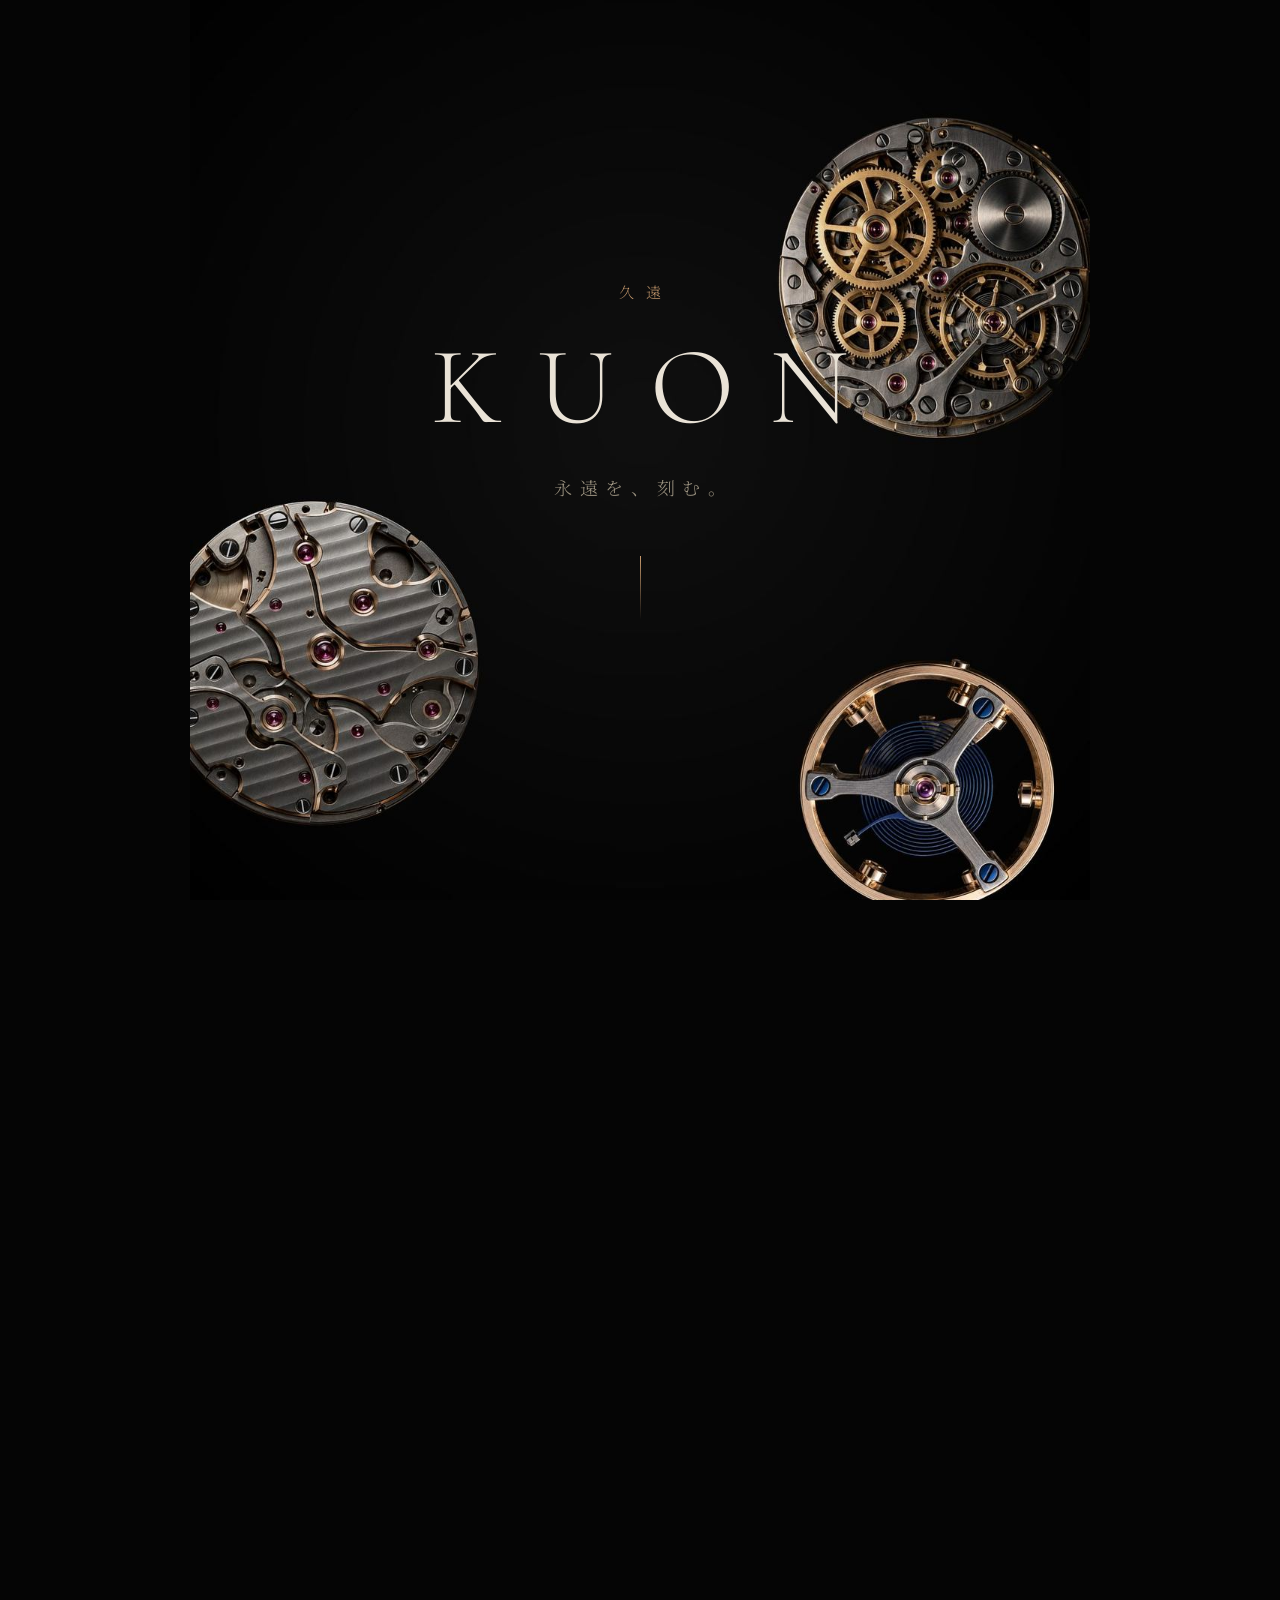
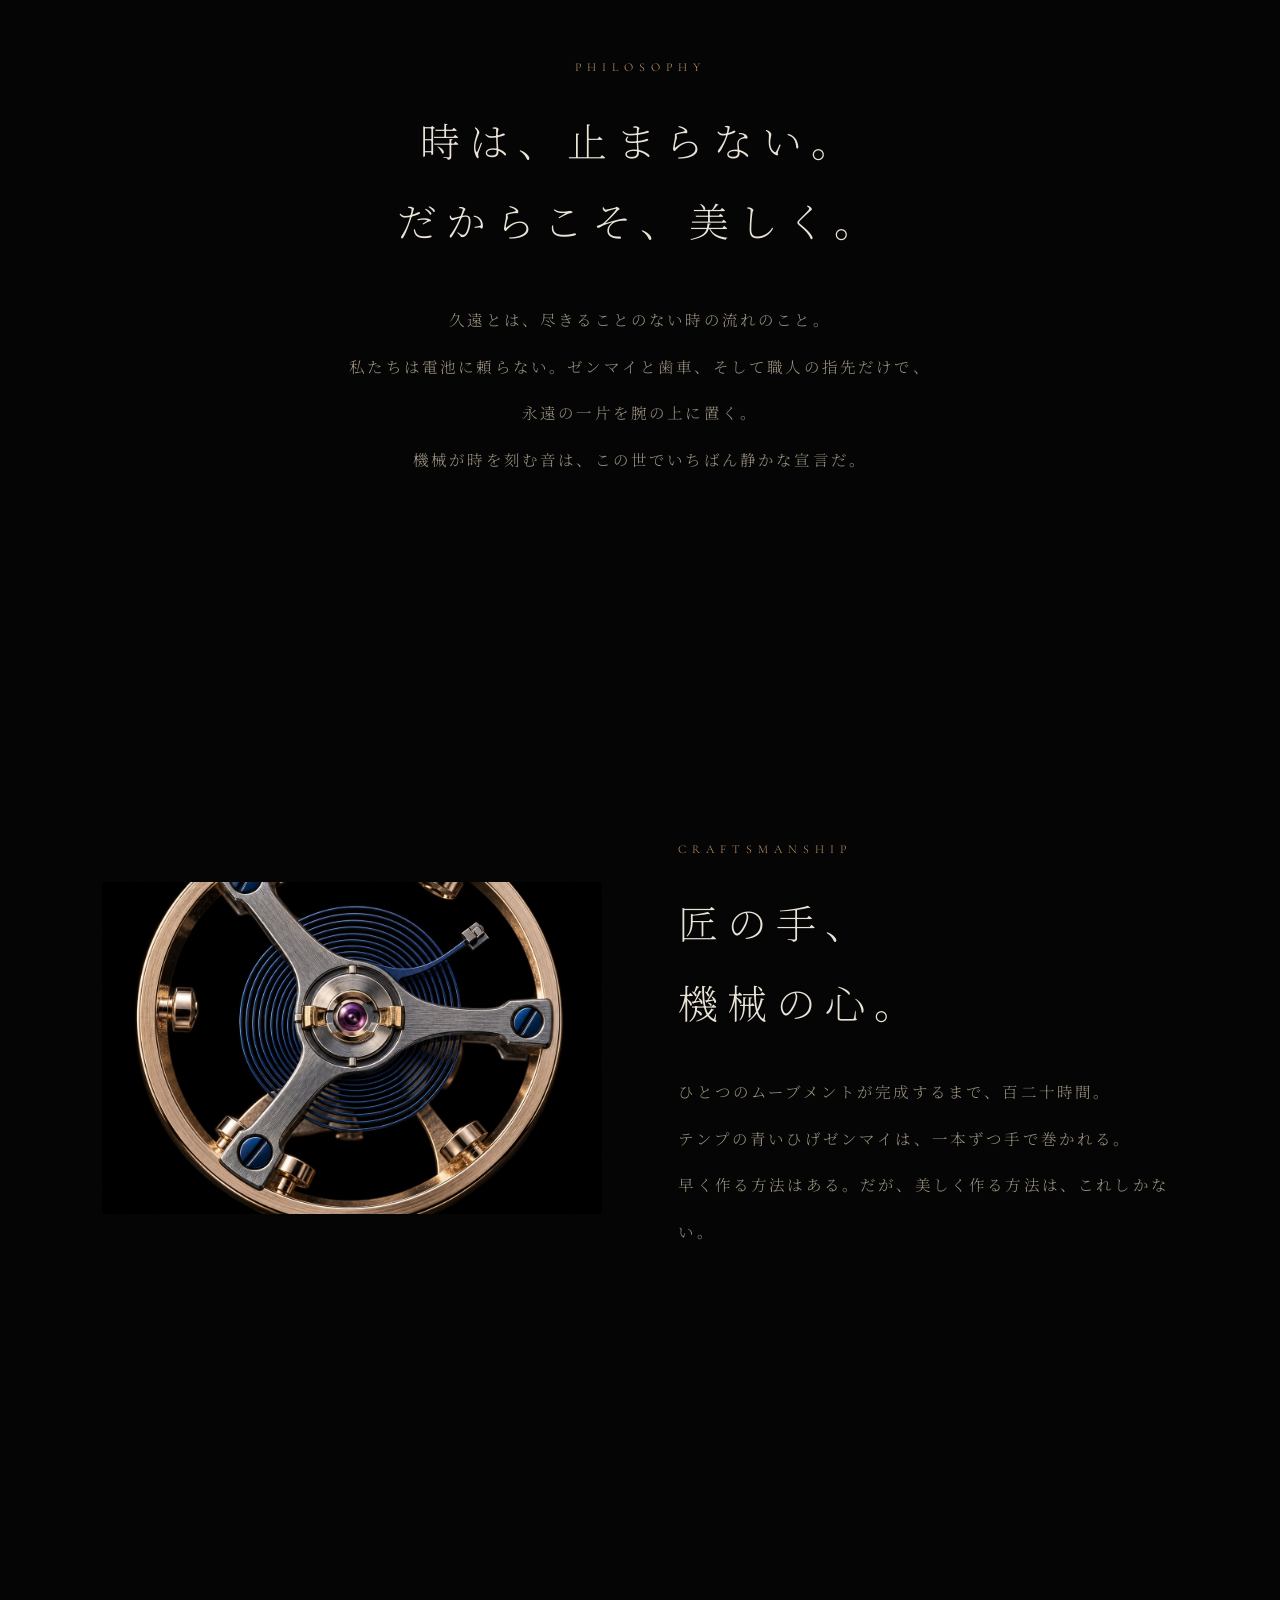
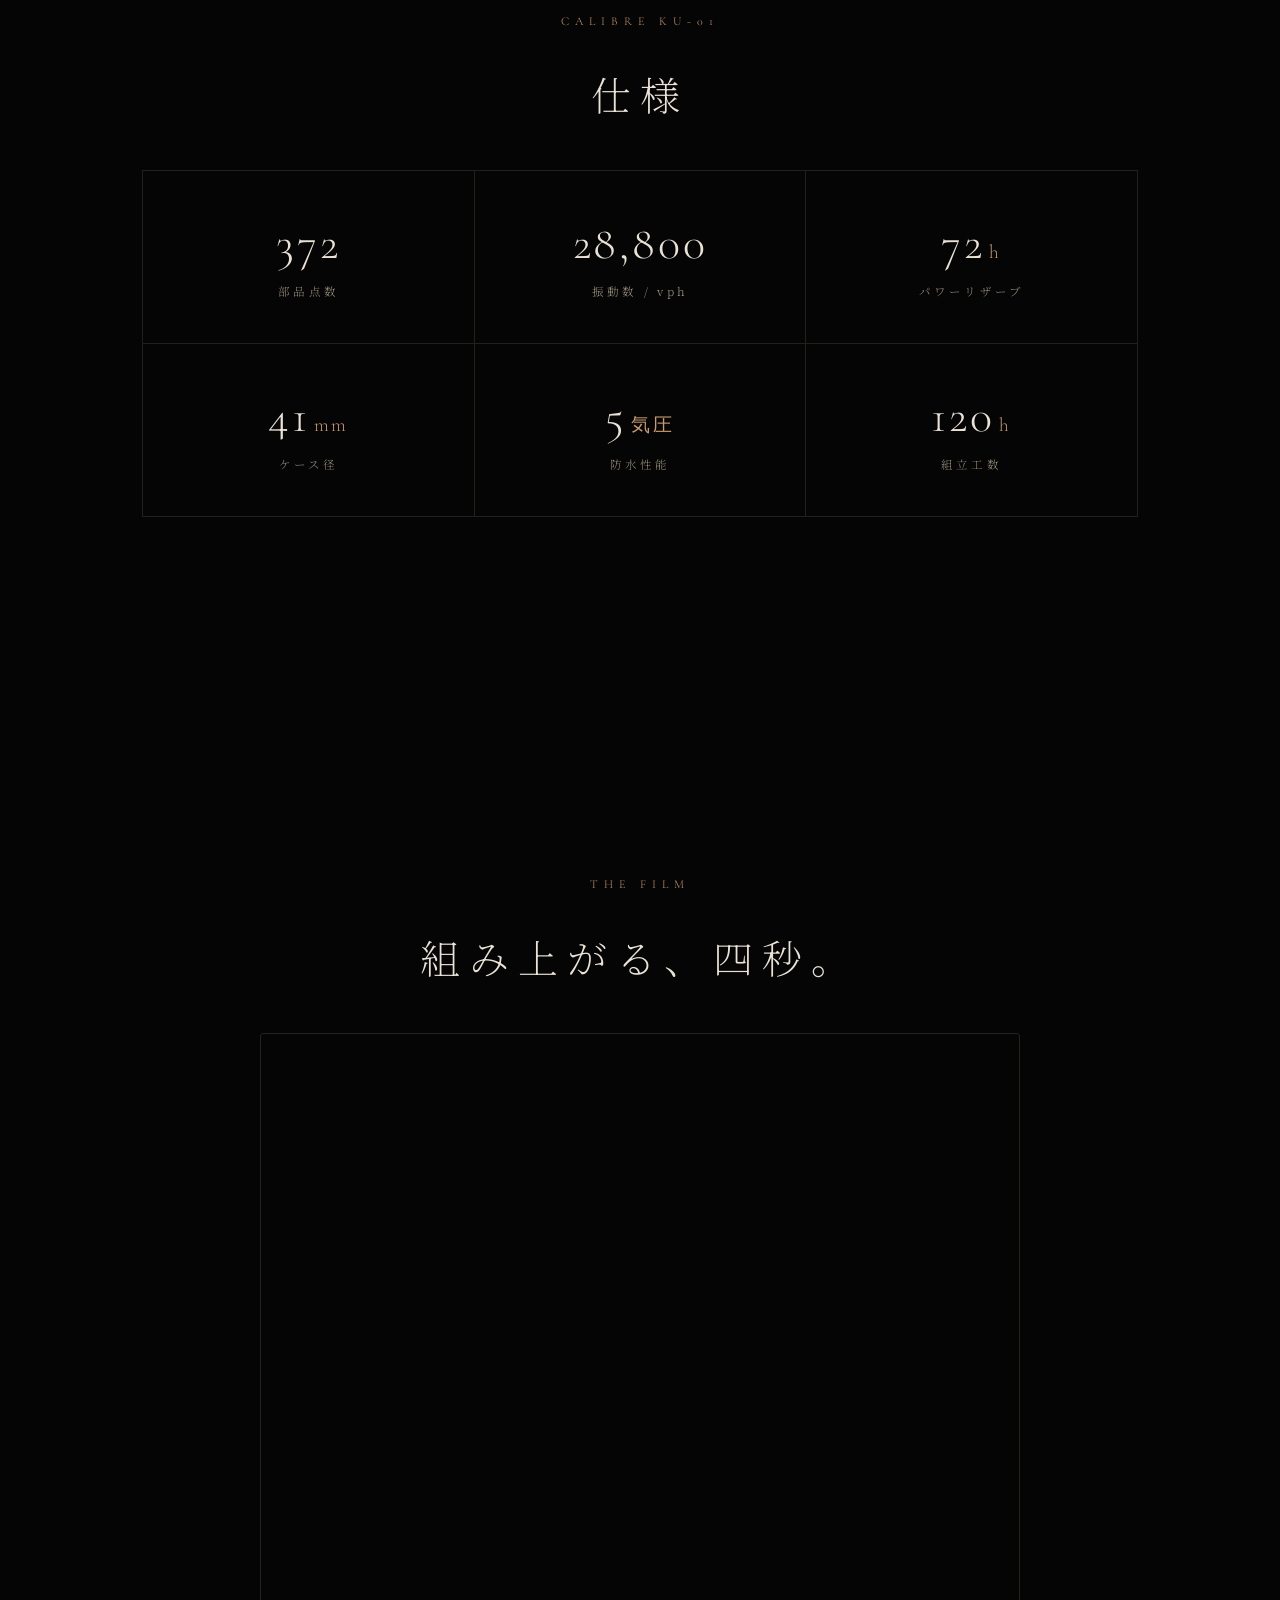
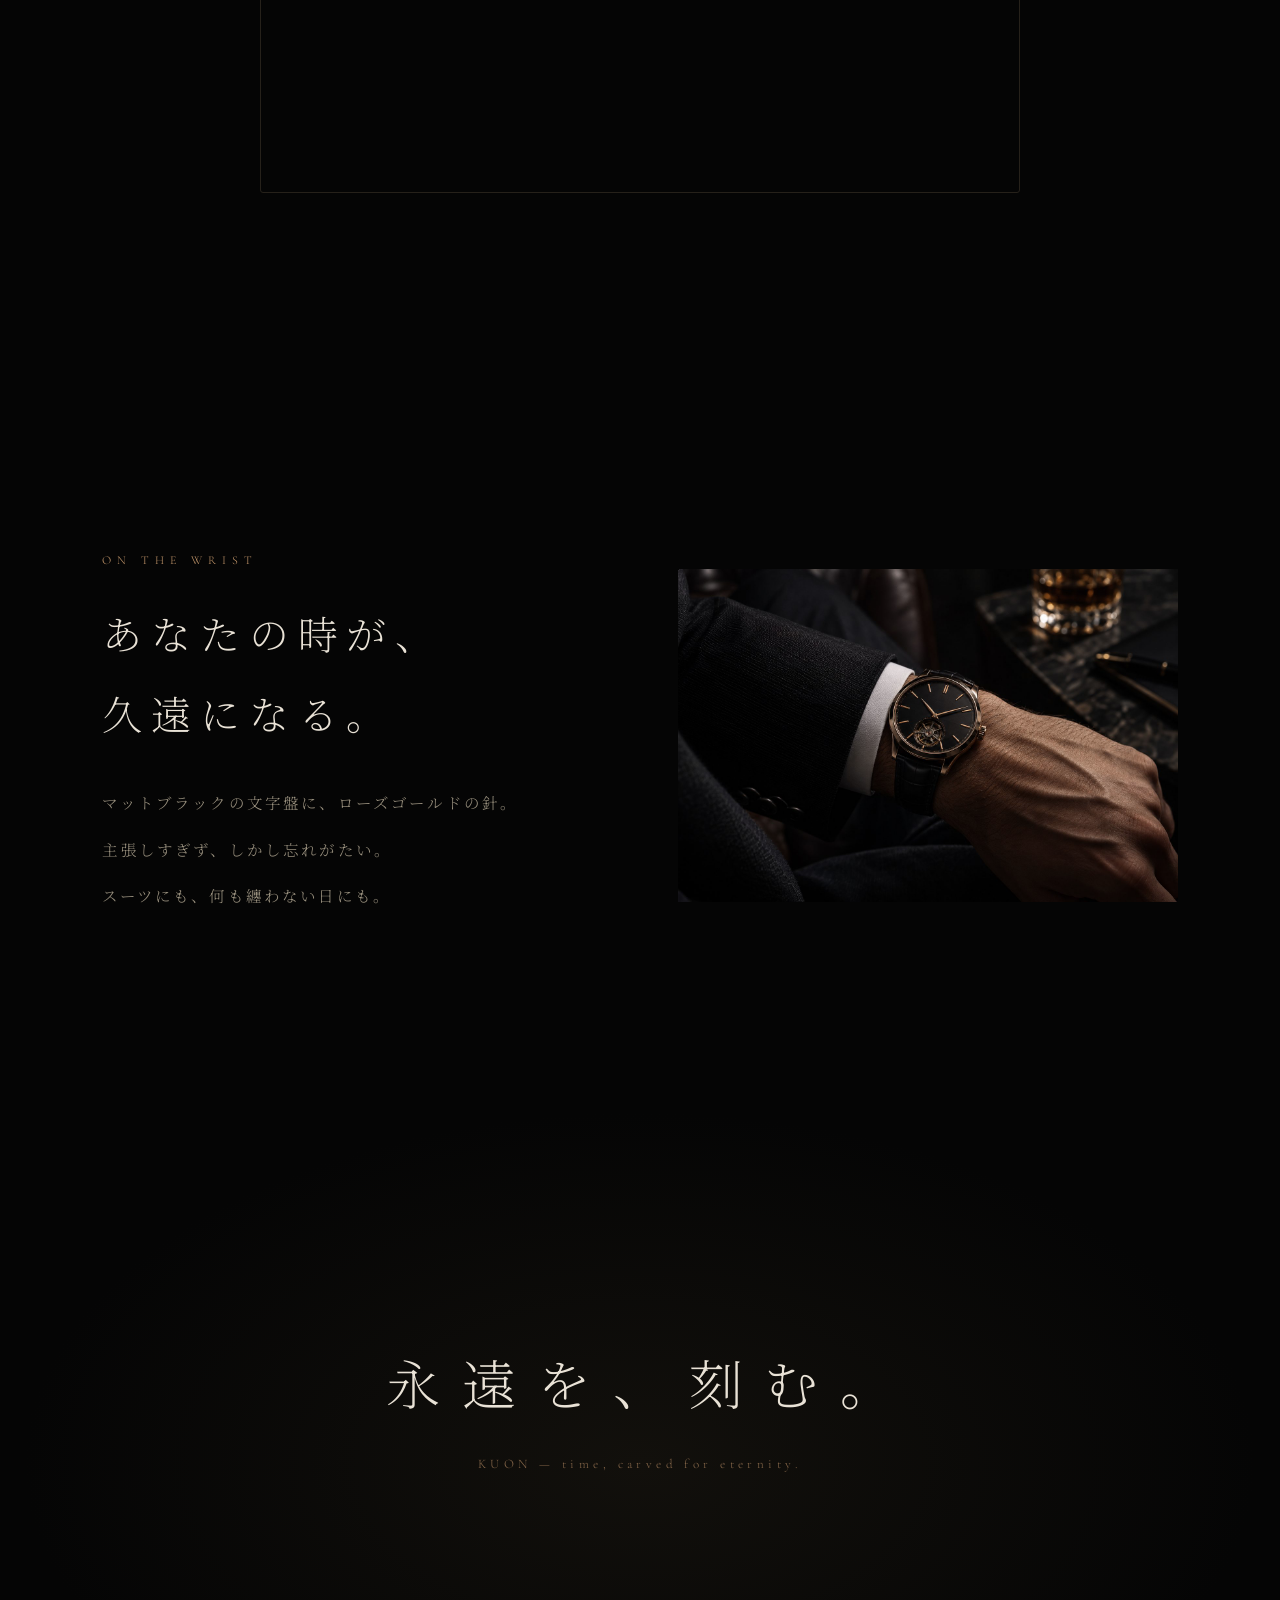
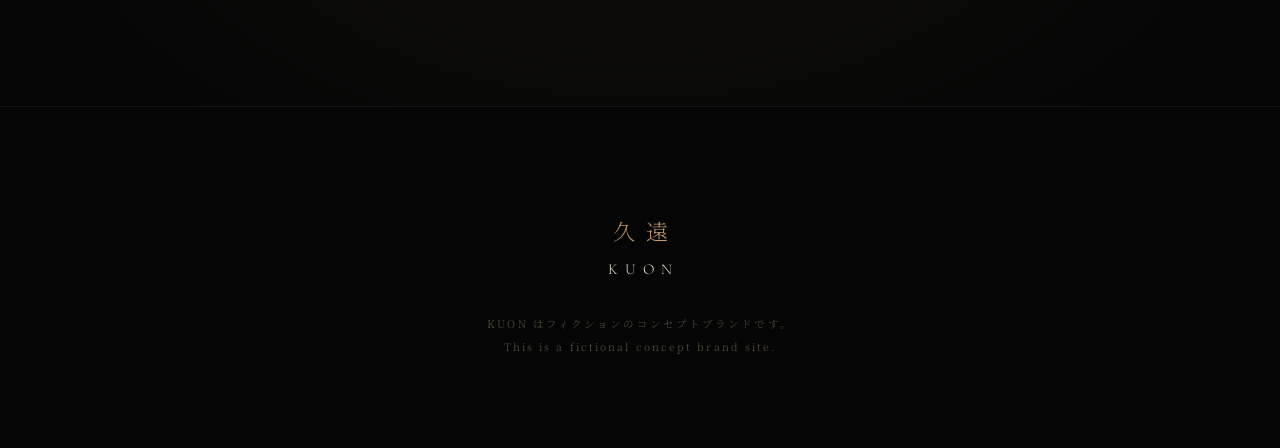
==== kuon/index.html @ 26ce25a7 "Create index.html for KUON brand site Add initial HTML structure for KUON brand site, including sect" ====
<!DOCTYPE html>
<html lang="ja">
<head>
<meta charset="UTF-8">
<meta name="viewport" content="width=device-width, initial-scale=1.0, viewport-fit=cover">
<title>KUON 久遠 — 永遠を、刻む。</title>
<meta name="description" content="KUON 久遠。372の部品がひとつの鼓動になる、機械式時計のコンセプトブランドサイト。">
<link rel="icon" href="media/100-favicon.png">
<link rel="preconnect" href="https://fonts.googleapis.com">
<link rel="preconnect" href="https://fonts.gstatic.com" crossorigin>
<link href="https://fonts.googleapis.com/css2?family=Cormorant+Garamond:wght@300;400;500&family=Noto+Serif+JP:wght@200;300;400&display=swap" rel="stylesheet">
<link rel="stylesheet" href="style.css">
</head>
<body>

<!-- loading -->
<div id="loader">
  <div class="loader-mark">久遠</div>
  <div class="loader-bar"><span id="loaderFill"></span></div>
  <div class="loader-pct" id="loaderPct">0%</div>
</div>

<!-- scroll-driven assembly -->
<section id="scrolly">
  <div class="sticky">
    <canvas id="stage"></canvas>

    <div class="cap cap-hero" data-from="0.00" data-to="0.085">
      <div class="hero-kanji">久遠</div>
      <h1 class="hero-logo">KUON</h1>
      <p class="hero-tag">永遠を、刻む。</p>
      <div class="scroll-hint"><span></span></div>
    </div>

    <div class="cap cap-side left" data-from="0.20" data-to="0.38">
      <p class="cap-num">01</p>
      <p class="cap-line">三百七十二の部品。</p>
    </div>

    <div class="cap cap-side right" data-from="0.44" data-to="0.58">
      <p class="cap-num">02</p>
      <p class="cap-line">それが、ひとつの鼓動になる。</p>
    </div>

    <div class="cap cap-side left" data-from="0.62" data-to="0.76">
      <p class="cap-num">03</p>
      <p class="cap-line">キャリバー KU-01。</p>
    </div>

    <div class="cap cap-final" data-from="0.90" data-to="1.06">
      <p class="final-line">久遠、ここに完成。</p>
    </div>
  </div>
</section>

<!-- philosophy -->
<section class="block philosophy reveal">
  <p class="kicker">PHILOSOPHY</p>
  <h2>時は、止まらない。<br>だからこそ、美しく。</h2>
  <p class="body">久遠とは、尽きることのない時の流れのこと。<br>
  私たちは電池に頼らない。ゼンマイと歯車、そして職人の指先だけで、<br class="sp-hide">
  永遠の一片を腕の上に置く。<br>
  機械が時を刻む音は、この世でいちばん静かな宣言だ。</p>
</section>

<!-- craft -->
<section class="block split reveal">
  <figure class="split-img"><img src="media/97-craft.jpg" alt="職人がムーブメントを組み立てる様子" loading="lazy"></figure>
  <div class="split-txt">
    <p class="kicker">CRAFTSMANSHIP</p>
    <h2>匠の手、<br>機械の心。</h2>
    <p class="body">ひとつのムーブメントが完成するまで、百二十時間。<br>
    テンプの青いひげゼンマイは、一本ずつ手で巻かれる。<br>
    早く作る方法はある。だが、美しく作る方法は、これしかない。</p>
  </div>
</section>

<!-- calibre -->
<section class="block calibre reveal">
  <p class="kicker">CALIBRE KU-01</p>
  <h2>仕様</h2>
  <div class="spec-grid">
    <div class="spec"><p class="spec-v">372</p><p class="spec-k">部品点数</p></div>
    <div class="spec"><p class="spec-v">28,800</p><p class="spec-k">振動数 / vph</p></div>
    <div class="spec"><p class="spec-v">72<span class="unit">h</span></p><p class="spec-k">パワーリザーブ</p></div>
    <div class="spec"><p class="spec-v">41<span class="unit">mm</span></p><p class="spec-k">ケース径</p></div>
    <div class="spec"><p class="spec-v">5<span class="unit">気圧</span></p><p class="spec-k">防水性能</p></div>
    <div class="spec"><p class="spec-v">120<span class="unit">h</span></p><p class="spec-k">組立工数</p></div>
  </div>
</section>

<!-- film -->
<section class="block film reveal">
  <p class="kicker">THE FILM</p>
  <h2>組み上がる、四秒。</h2>
  <div class="film-wrap">
    <video src="media/98-kuon-assembly.mp4" autoplay muted loop playsinline></video>
  </div>
</section>

<!-- wrist -->
<section class="block split rev reveal">
  <figure class="split-img"><img src="media/99-wrist.jpg" alt="KUONを着けた手首" loading="lazy"></figure>
  <div class="split-txt">
    <p class="kicker">ON THE WRIST</p>
    <h2>あなたの時が、<br>久遠になる。</h2>
    <p class="body">マットブラックの文字盤に、ローズゴールドの針。<br>
    主張しすぎず、しかし忘れがたい。<br>
    スーツにも、何も纏わない日にも。</p>
  </div>
</section>

<!-- closing band -->
<section class="band reveal">
  <p class="band-line">永遠を、刻む。</p>
  <p class="band-sub">KUON — time, carved for eternity.</p>
</section>

<footer>
  <div class="foot-mark">久遠</div>
  <p class="foot-logo">KUON</p>
  <p class="foot-note">KUON はフィクションのコンセプトブランドです。<br>This is a fictional concept brand site.</p>
</footer>

<script src="main.js"></script>
</body>
</html>
---- kuon/style.css ----
:root{
  --bg:#050505;
  --ink:#e9e2d6;
  --ink-dim:#9a917f;
  --gold:#c99b6e;
  --gold-dim:#8a6a4c;
  --serif-en:'Cormorant Garamond',serif;
  --serif-jp:'Noto Serif JP',serif;
}
*{margin:0;padding:0;box-sizing:border-box}
html{scroll-behavior:auto}
body{
  background:var(--bg);
  color:var(--ink);
  font-family:var(--serif-jp);
  font-weight:300;
  overflow-x:hidden;
  -webkit-font-smoothing:antialiased;
}
img,video{display:block;max-width:100%}

/* ---------- loader ---------- */
#loader{
  position:fixed;inset:0;z-index:100;
  background:var(--bg);
  display:flex;flex-direction:column;align-items:center;justify-content:center;gap:22px;
  transition:opacity .8s ease, visibility .8s;
}
#loader.done{opacity:0;visibility:hidden}
.loader-mark{font-size:34px;letter-spacing:.35em;color:var(--gold);font-weight:200;padding-left:.35em}
.loader-bar{width:180px;height:1px;background:#2a2620;overflow:hidden}
#loaderFill{display:block;width:0%;height:100%;background:var(--gold);transition:width .2s}
.loader-pct{font-family:var(--serif-en);font-size:12px;letter-spacing:.3em;color:var(--ink-dim)}

/* ---------- scrolly ---------- */
#scrolly{height:520vh;position:relative}
#scrolly .sticky{position:sticky;top:0;height:100vh;height:100svh;overflow:hidden}
#stage{position:absolute;inset:0;width:100%;height:100%}

.cap{position:absolute;pointer-events:none;opacity:0;will-change:opacity,transform}
.cap-hero{inset:0;display:flex;flex-direction:column;align-items:center;justify-content:center;text-align:center}
.hero-kanji{font-size:15px;letter-spacing:.8em;color:var(--gold);font-weight:200;padding-left:.8em;margin-bottom:18px}
.hero-logo{font-family:var(--serif-en);font-weight:300;font-size:clamp(52px,9vw,110px);letter-spacing:.32em;padding-left:.32em;color:var(--ink)}
.hero-tag{margin-top:20px;font-size:clamp(14px,1.6vw,18px);letter-spacing:.42em;padding-left:.42em;color:var(--ink-dim)}
.scroll-hint{margin-top:56px;width:1px;height:64px;background:linear-gradient(var(--gold),transparent);position:relative;overflow:hidden}
.scroll-hint span{position:absolute;top:-40%;left:0;width:100%;height:40%;background:var(--ink);animation:drip 1.8s ease-in-out infinite}
@keyframes drip{0%{top:-40%}100%{top:110%}}

.cap-side{top:50%;transform:translateY(-50%)}
.cap-side.left{left:7vw;text-align:left}
.cap-side.right{right:7vw;text-align:right}
.cap-num{font-family:var(--serif-en);font-size:13px;letter-spacing:.4em;color:var(--gold);margin-bottom:14px}
.cap-line{font-size:clamp(18px,2.6vw,30px);letter-spacing:.18em;line-height:1.9;font-weight:200}

.cap-final{inset:auto 0 9vh 0;text-align:center}
.final-line{font-size:clamp(18px,2.4vw,26px);letter-spacing:.4em;padding-left:.4em;color:var(--ink);text-shadow:0 2px 26px rgba(0,0,0,.95),0 0 8px rgba(0,0,0,.85)}

/* ---------- content blocks ---------- */
.block{padding:20vh 8vw;max-width:1200px;margin:0 auto;text-align:center}
.kicker{font-family:var(--serif-en);font-size:12px;letter-spacing:.5em;color:var(--gold);margin-bottom:26px}
.block h2{font-size:clamp(24px,3.4vw,40px);font-weight:200;letter-spacing:.22em;line-height:2;margin-bottom:36px}
.body{font-size:clamp(13px,1.4vw,15.5px);line-height:3;letter-spacing:.14em;color:var(--ink-dim)}

.split{display:grid;grid-template-columns:1fr 1fr;gap:6vw;align-items:center;text-align:left;max-width:1300px}
.split.rev .split-img{order:2}
.split-img{border-radius:2px;overflow:hidden}
.split-img img{width:100%;aspect-ratio:3/2;object-fit:cover;filter:saturate(.92)}
.split-txt h2{margin-bottom:26px}

.calibre .spec-grid{
  display:grid;grid-template-columns:repeat(3,1fr);gap:1px;background:#231f19;
  border:1px solid #231f19;margin-top:8px;
}
.spec{background:var(--bg);padding:44px 12px}
.spec-v{font-family:var(--serif-en);font-size:clamp(30px,3.6vw,46px);font-weight:300;color:var(--ink);letter-spacing:.06em}
.spec-v .unit{font-size:.42em;color:var(--gold);margin-left:4px;letter-spacing:.14em}
.spec-k{margin-top:12px;font-size:11.5px;letter-spacing:.28em;color:var(--ink-dim)}

.film-wrap{max-width:760px;margin:0 auto;border:1px solid #26211a;border-radius:3px;overflow:hidden}
.film-wrap video{width:100%;aspect-ratio:1/1;object-fit:cover}

.band{padding:26vh 8vw;text-align:center;background:radial-gradient(ellipse at 50% 60%, #12100c 0%, var(--bg) 68%)}
.band-line{font-size:clamp(26px,4.6vw,54px);font-weight:200;letter-spacing:.4em;padding-left:.4em;line-height:1.8}
.band-sub{margin-top:26px;font-family:var(--serif-en);font-size:13px;letter-spacing:.34em;color:var(--gold-dim)}

footer{padding:12vh 8vw 10vh;text-align:center;border-top:1px solid #191610}
.foot-mark{font-size:22px;letter-spacing:.5em;color:var(--gold);padding-left:.5em;font-weight:200}
.foot-logo{font-family:var(--serif-en);font-size:15px;letter-spacing:.5em;padding-left:.5em;margin-top:14px;color:var(--ink)}
.foot-note{margin-top:34px;font-size:10.5px;letter-spacing:.2em;line-height:2.2;color:#565040}

/* reveal */
.reveal{opacity:0;transform:translateY(46px);transition:opacity 1.1s ease,transform 1.1s ease}
.reveal.in{opacity:1;transform:none}

/* ---------- mobile ---------- */
@media (max-width:760px){
  .sp-hide{display:none}
  .cap-side.left{left:6vw}
  .cap-side.right{right:6vw}
  .cap-line{font-size:17px;letter-spacing:.12em;line-height:1.8;max-width:64vw}
  .block{padding:16vh 8vw}
  .split{grid-template-columns:1fr;gap:38px;text-align:center}
  .split.rev .split-img{order:0}
  .calibre .spec-grid{grid-template-columns:repeat(2,1fr)}
  .spec{padding:30px 8px}
  .cap-final{bottom:9vh}
}
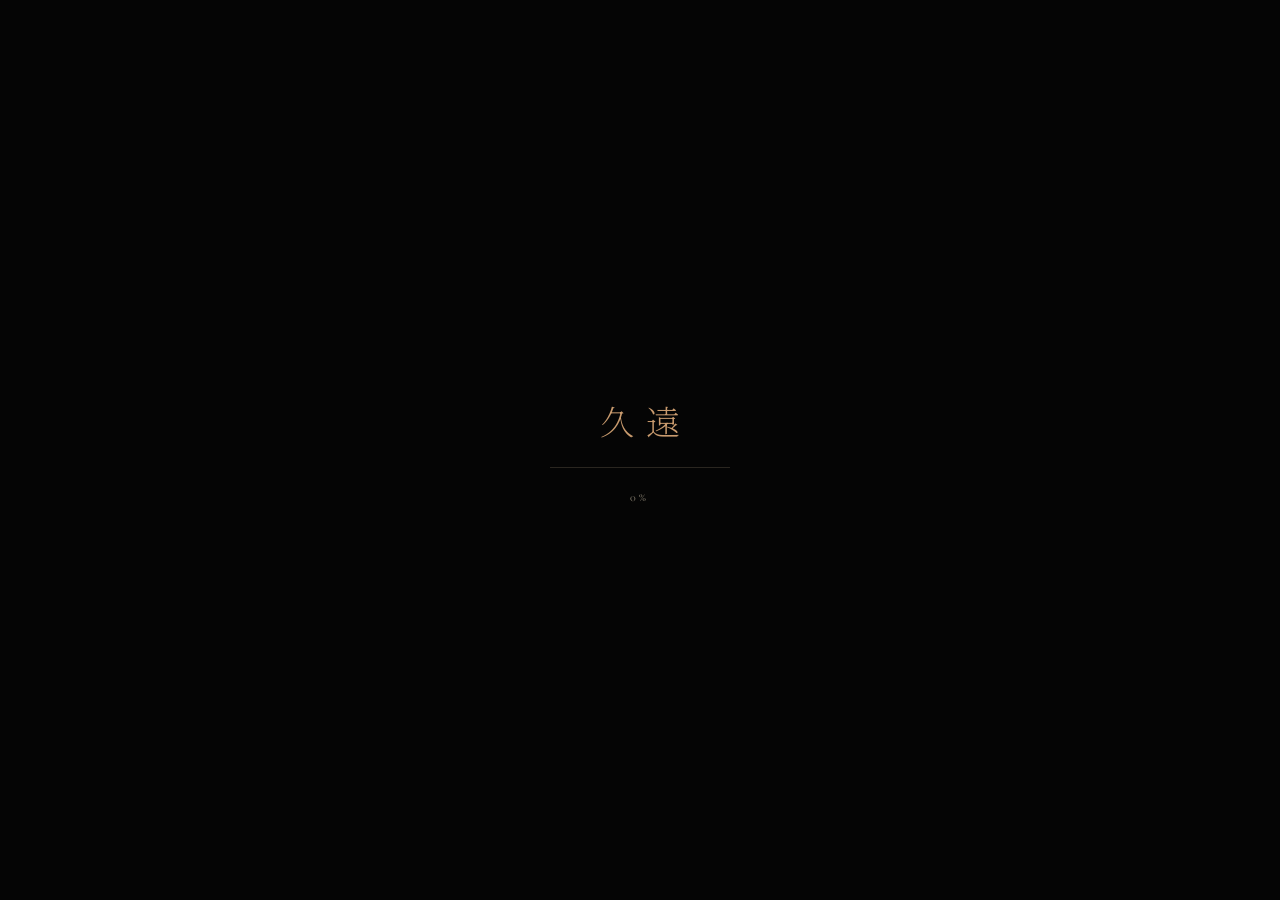
==== commit f3d6ca83: "Update HTML file with new metadata and versioning" ====
--- a/kuon/index.html
+++ b/kuon/index.html
@@ -10,6 +10,23 @@
 <link rel="preconnect" href="https://fonts.gstatic.com" crossorigin>
 <link href="https://fonts.googleapis.com/css2?family=Cormorant+Garamond:wght@300;400;500&family=Noto+Serif+JP:wght@200;300;400&display=swap" rel="stylesheet">
 <link rel="stylesheet" href="style.css">
+</head>
+<body>
+
+<!-- loading -->
+<div id="loader">
+  <div class="loader-mark">久遠</div>
+<html lang="ja">
+<head>
+<meta charset="UTF-8">
+<meta name="viewport" content="width=device-width, initial-scale=1.0, viewport-fit=cover">
+<title>KUON 久遠 — 永遠を、刻む。</title>
+<meta name="description" content="KUON 久遠。372の部品がひとつの鼓動になる、機械式時計のコンセプトブランドサイト。">
+<link rel="icon" href="media/100-favicon.png">
+<link rel="preconnect" href="https://fonts.googleapis.com">
+<link rel="preconnect" href="https://fonts.gstatic.com" crossorigin>
+<link href="https://fonts.googleapis.com/css2?family=Cormorant+Garamond:wght@300;400;500&family=Noto+Serif+JP:wght@200;300;400&display=swap" rel="stylesheet">
+<link rel="stylesheet" href="style.css?v=3">
 </head>
 <body>
 
@@ -122,6 +139,6 @@
   <p class="foot-note">KUON はフィクションのコンセプトブランドです。<br>This is a fictional concept brand site.</p>
 </footer>
 
-<script src="main.js"></script>
+<script src="main.js?v=3"></script>
 </body>
 </html>
--- a/kuon/style.css
+++ b/kuon/style.css
@@ -1,4 +1,11 @@
 :root{
+  --bg:#050505;
+  --ink:#e9e2d6;
+  --ink-dim:#9a917f;
+  --gold:#c99b6e;
+  --gold-dim:#8a6a4c;
+  --serif-en:'Cormorant Garamond',serif;
+  --serif-jp:'Noto Serif JP',serif;
   --bg:#050505;
   --ink:#e9e2d6;
   --ink-dim:#9a917f;
@@ -72,7 +79,7 @@
   border:1px solid #231f19;margin-top:8px;
 }
 .spec{background:var(--bg);padding:44px 12px}
-.spec-v{font-family:var(--serif-en);font-size:clamp(30px,3.6vw,46px);font-weight:300;color:var(--ink);letter-spacing:.06em}
+.spec-v{font-family:var(--serif-en);font-size:clamp(30px,3.6vw,46px);font-weight:300;color:var(--ink);letter-spacing:.02em;font-variant-numeric:lining-nums tabular-nums}
 .spec-v .unit{font-size:.42em;color:var(--gold);margin-left:4px;letter-spacing:.14em}
 .spec-k{margin-top:12px;font-size:11.5px;letter-spacing:.28em;color:var(--ink-dim)}
 
--- a/kuon/style.css
+++ b/kuon/style.css
@@ -1,4 +1,11 @@
 :root{
+  --bg:#050505;
+  --ink:#e9e2d6;
+  --ink-dim:#9a917f;
+  --gold:#c99b6e;
+  --gold-dim:#8a6a4c;
+  --serif-en:'Cormorant Garamond',serif;
+  --serif-jp:'Noto Serif JP',serif;
   --bg:#050505;
   --ink:#e9e2d6;
   --ink-dim:#9a917f;
@@ -72,7 +79,7 @@
   border:1px solid #231f19;margin-top:8px;
 }
 .spec{background:var(--bg);padding:44px 12px}
-.spec-v{font-family:var(--serif-en);font-size:clamp(30px,3.6vw,46px);font-weight:300;color:var(--ink);letter-spacing:.06em}
+.spec-v{font-family:var(--serif-en);font-size:clamp(30px,3.6vw,46px);font-weight:300;color:var(--ink);letter-spacing:.02em;font-variant-numeric:lining-nums tabular-nums}
 .spec-v .unit{font-size:.42em;color:var(--gold);margin-left:4px;letter-spacing:.14em}
 .spec-k{margin-top:12px;font-size:11.5px;letter-spacing:.28em;color:var(--ink-dim)}
 
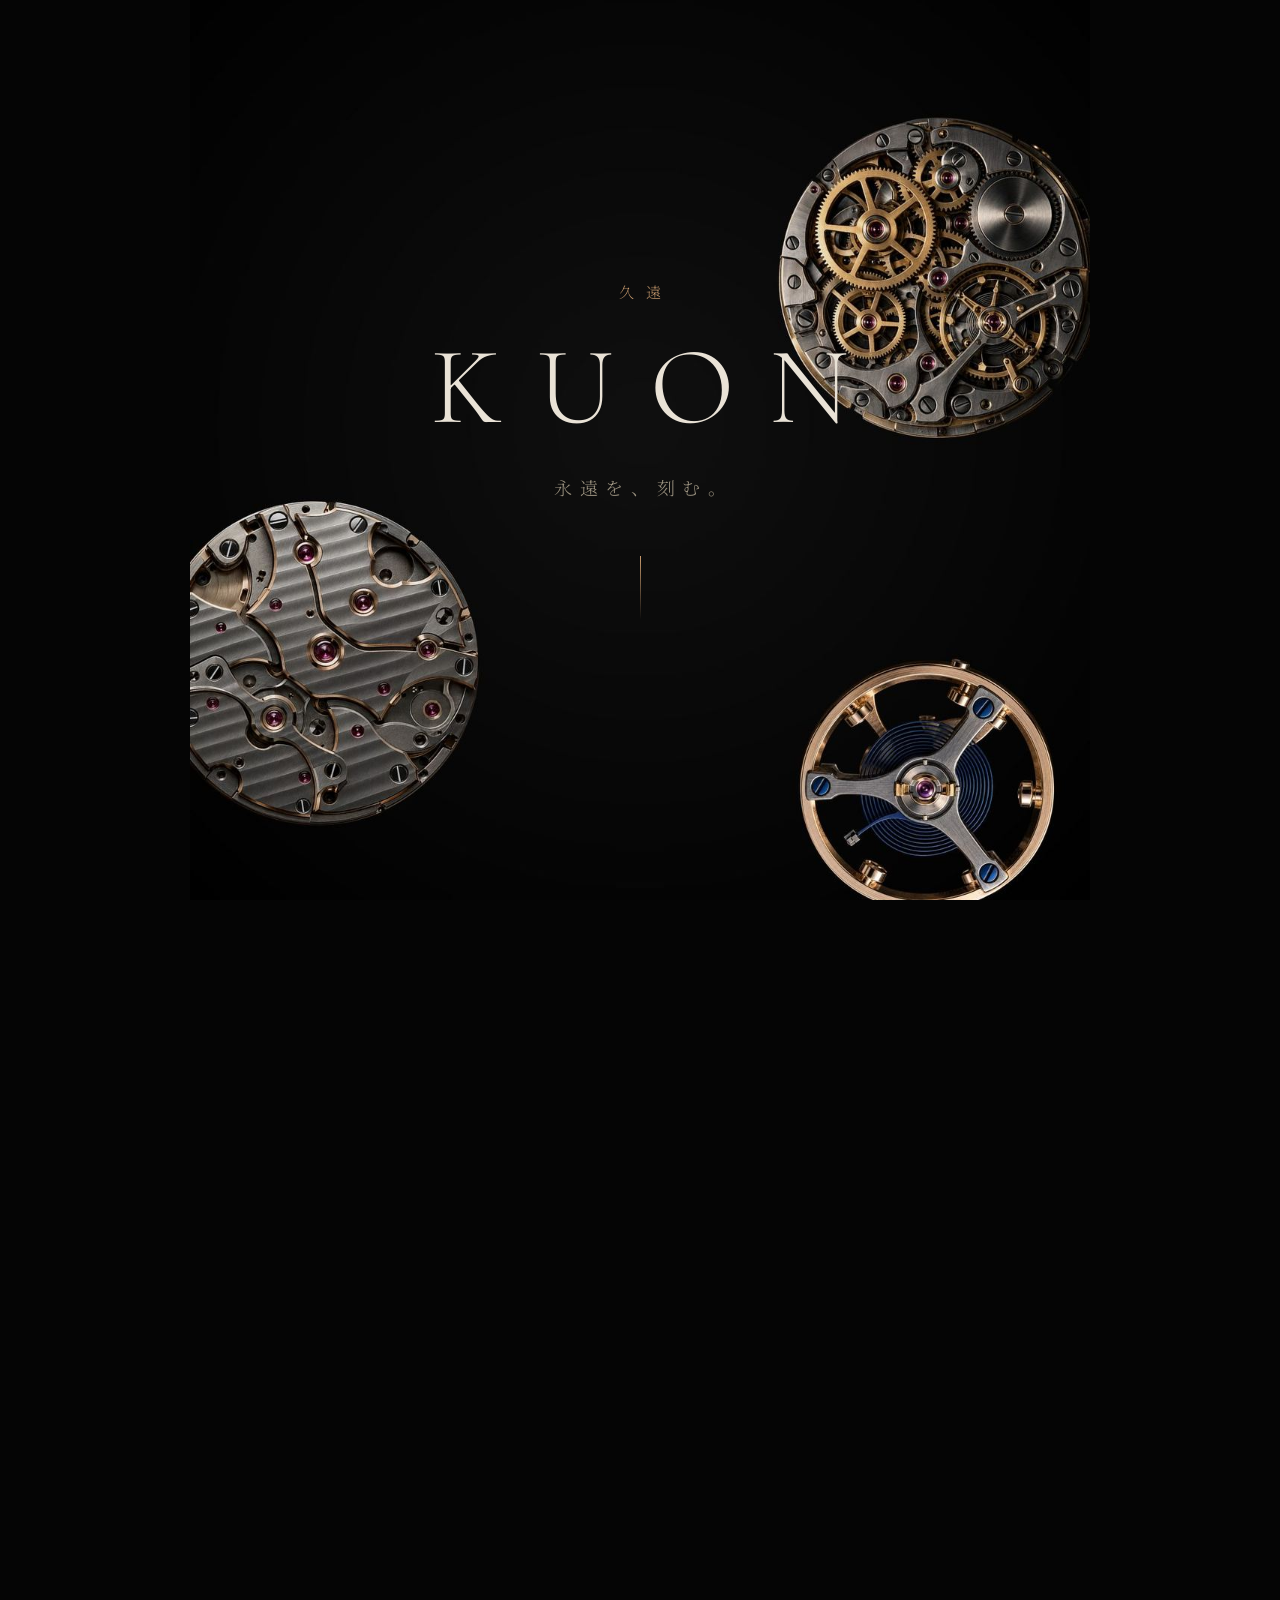
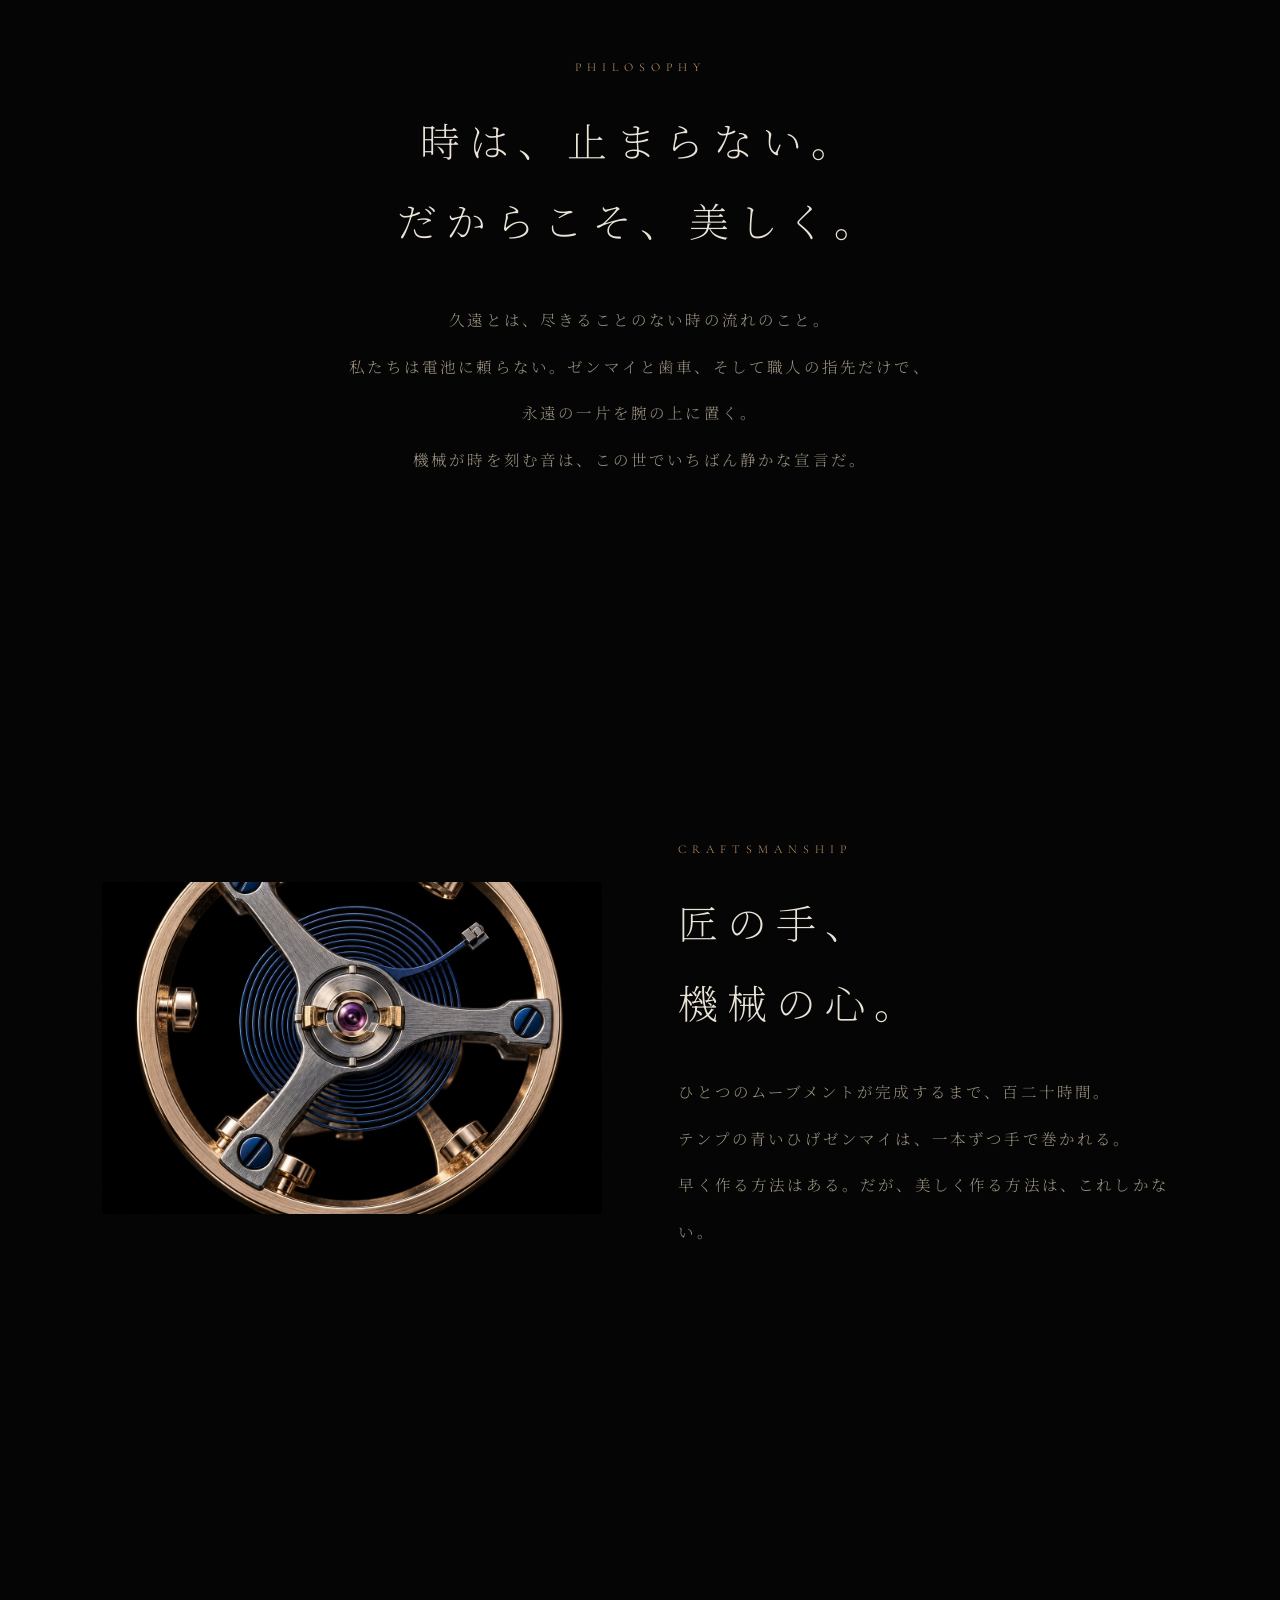
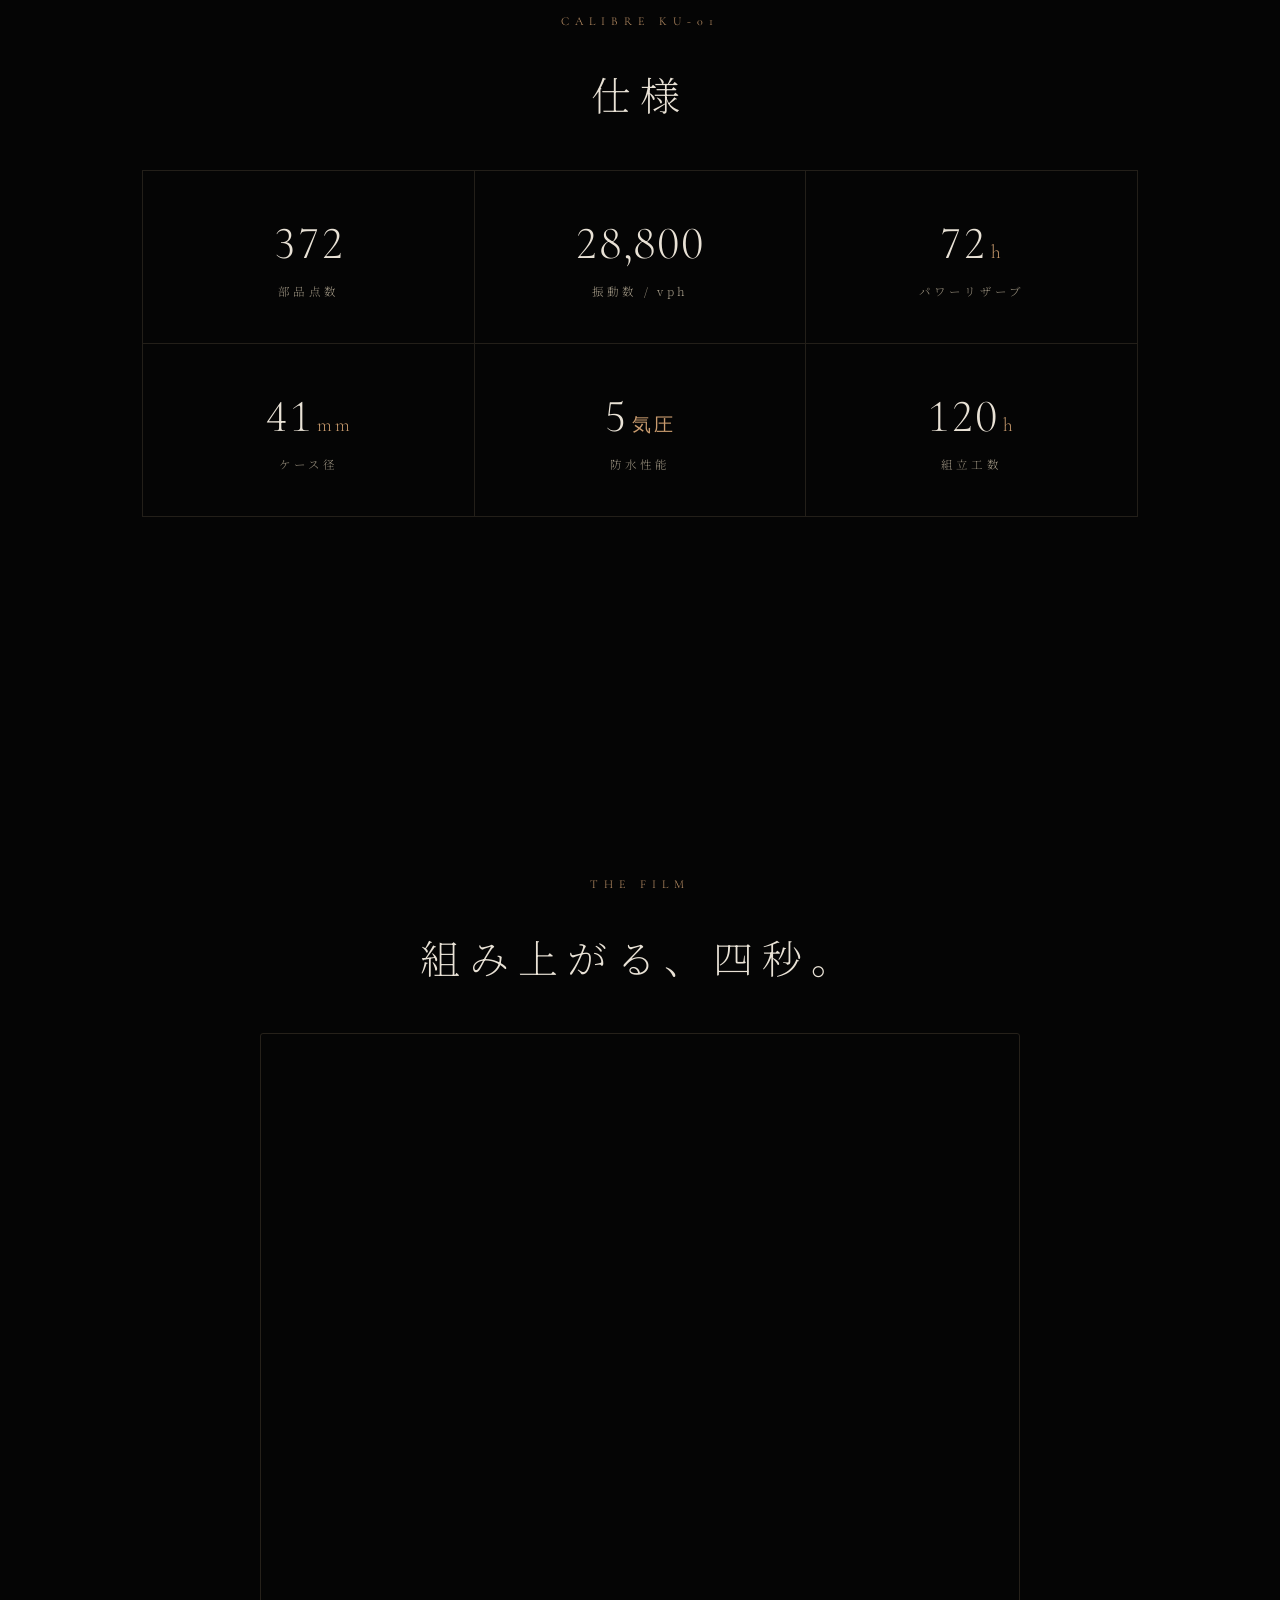
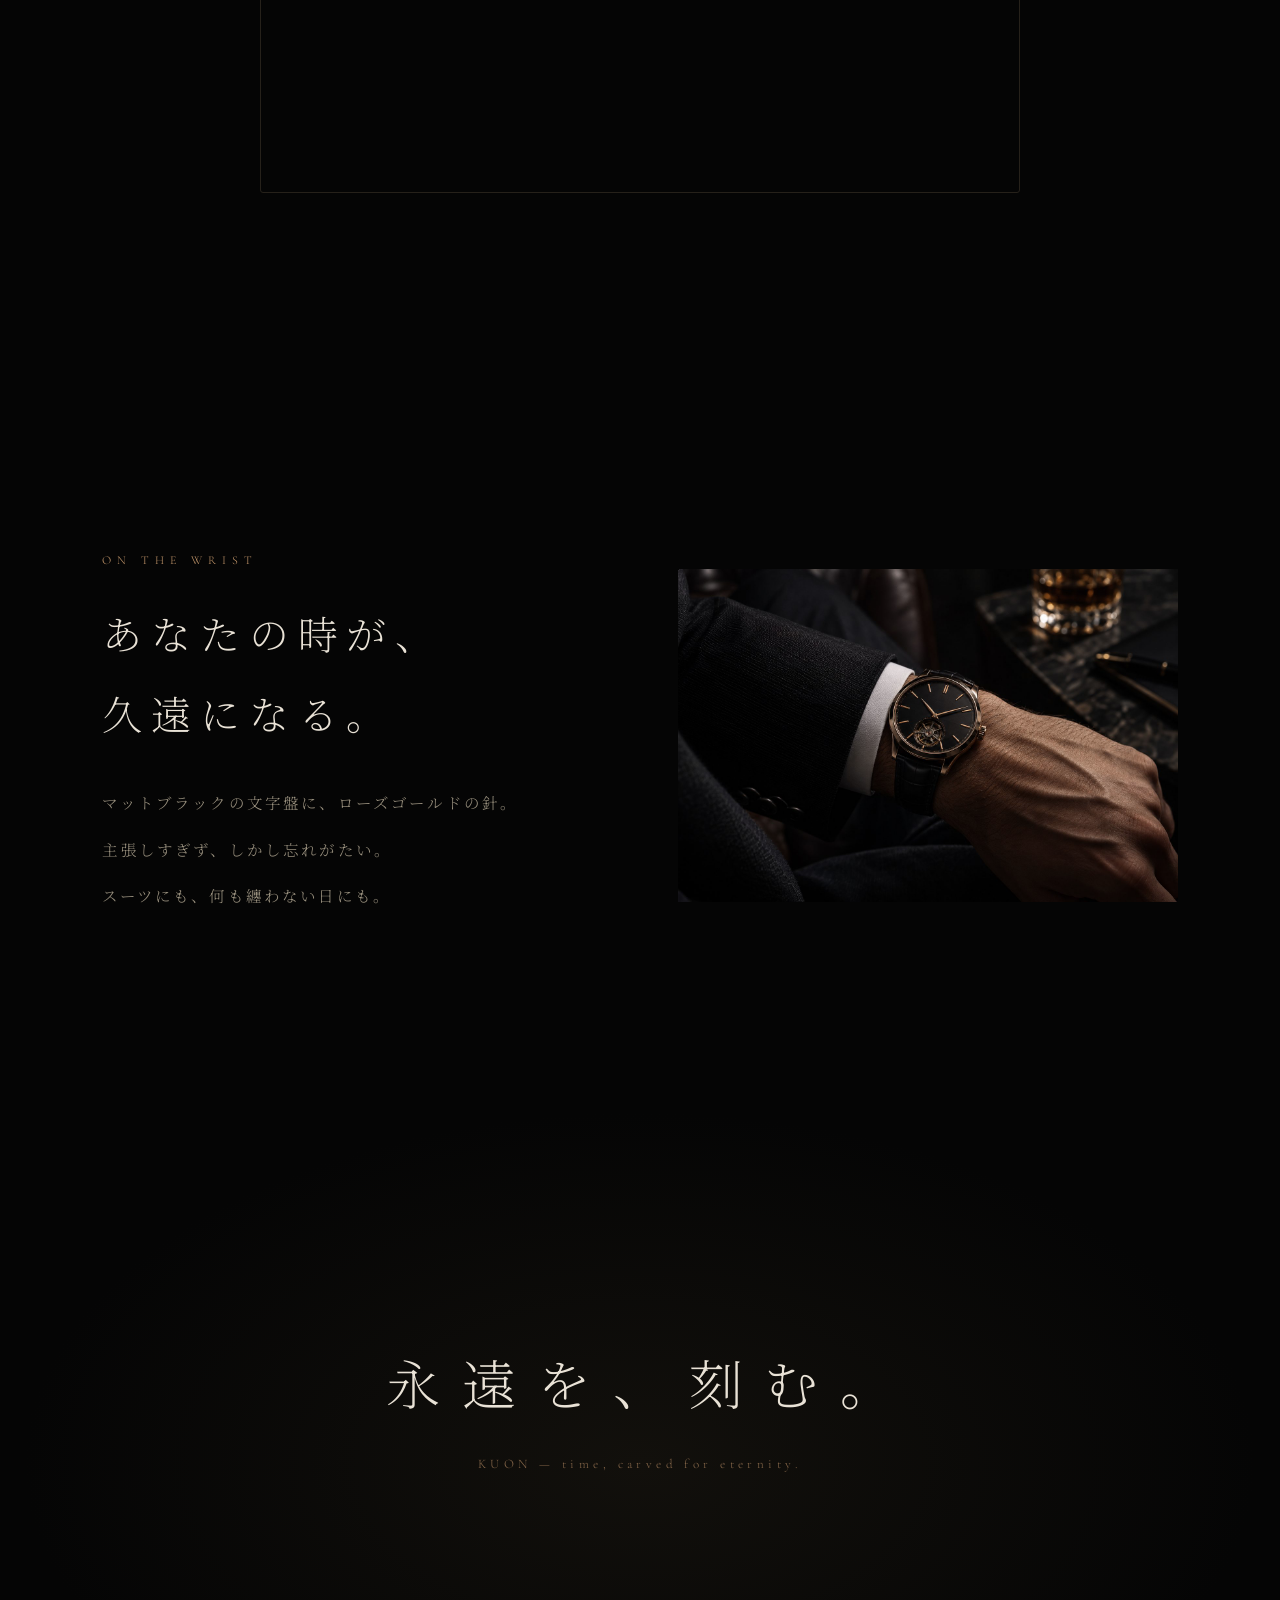
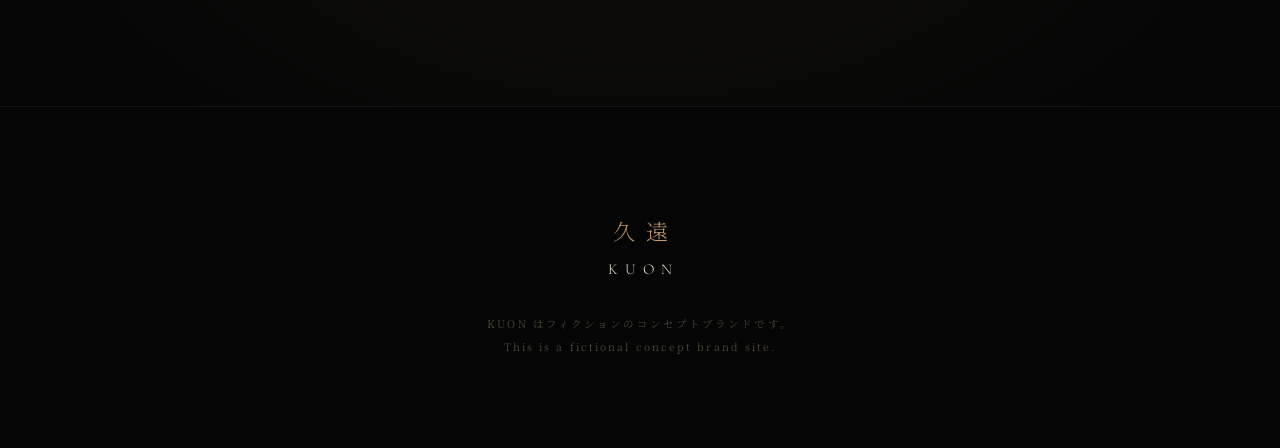
==== commit 65d4c3cf: "Update stylesheet and script version in index.html Updated stylesheet and script versioning in index" ====
--- a/kuon/index.html
+++ b/kuon/index.html
@@ -9,24 +9,7 @@
 <link rel="preconnect" href="https://fonts.googleapis.com">
 <link rel="preconnect" href="https://fonts.gstatic.com" crossorigin>
 <link href="https://fonts.googleapis.com/css2?family=Cormorant+Garamond:wght@300;400;500&family=Noto+Serif+JP:wght@200;300;400&display=swap" rel="stylesheet">
-<link rel="stylesheet" href="style.css">
-</head>
-<body>
-
-<!-- loading -->
-<div id="loader">
-  <div class="loader-mark">久遠</div>
-<html lang="ja">
-<head>
-<meta charset="UTF-8">
-<meta name="viewport" content="width=device-width, initial-scale=1.0, viewport-fit=cover">
-<title>KUON 久遠 — 永遠を、刻む。</title>
-<meta name="description" content="KUON 久遠。372の部品がひとつの鼓動になる、機械式時計のコンセプトブランドサイト。">
-<link rel="icon" href="media/100-favicon.png">
-<link rel="preconnect" href="https://fonts.googleapis.com">
-<link rel="preconnect" href="https://fonts.gstatic.com" crossorigin>
-<link href="https://fonts.googleapis.com/css2?family=Cormorant+Garamond:wght@300;400;500&family=Noto+Serif+JP:wght@200;300;400&display=swap" rel="stylesheet">
-<link rel="stylesheet" href="style.css?v=3">
+<link rel="stylesheet" href="style.css?v=4">
 </head>
 <body>
 
@@ -139,6 +122,6 @@
   <p class="foot-note">KUON はフィクションのコンセプトブランドです。<br>This is a fictional concept brand site.</p>
 </footer>
 
-<script src="main.js?v=3"></script>
+<script src="main.js?v=4"></script>
 </body>
 </html>
